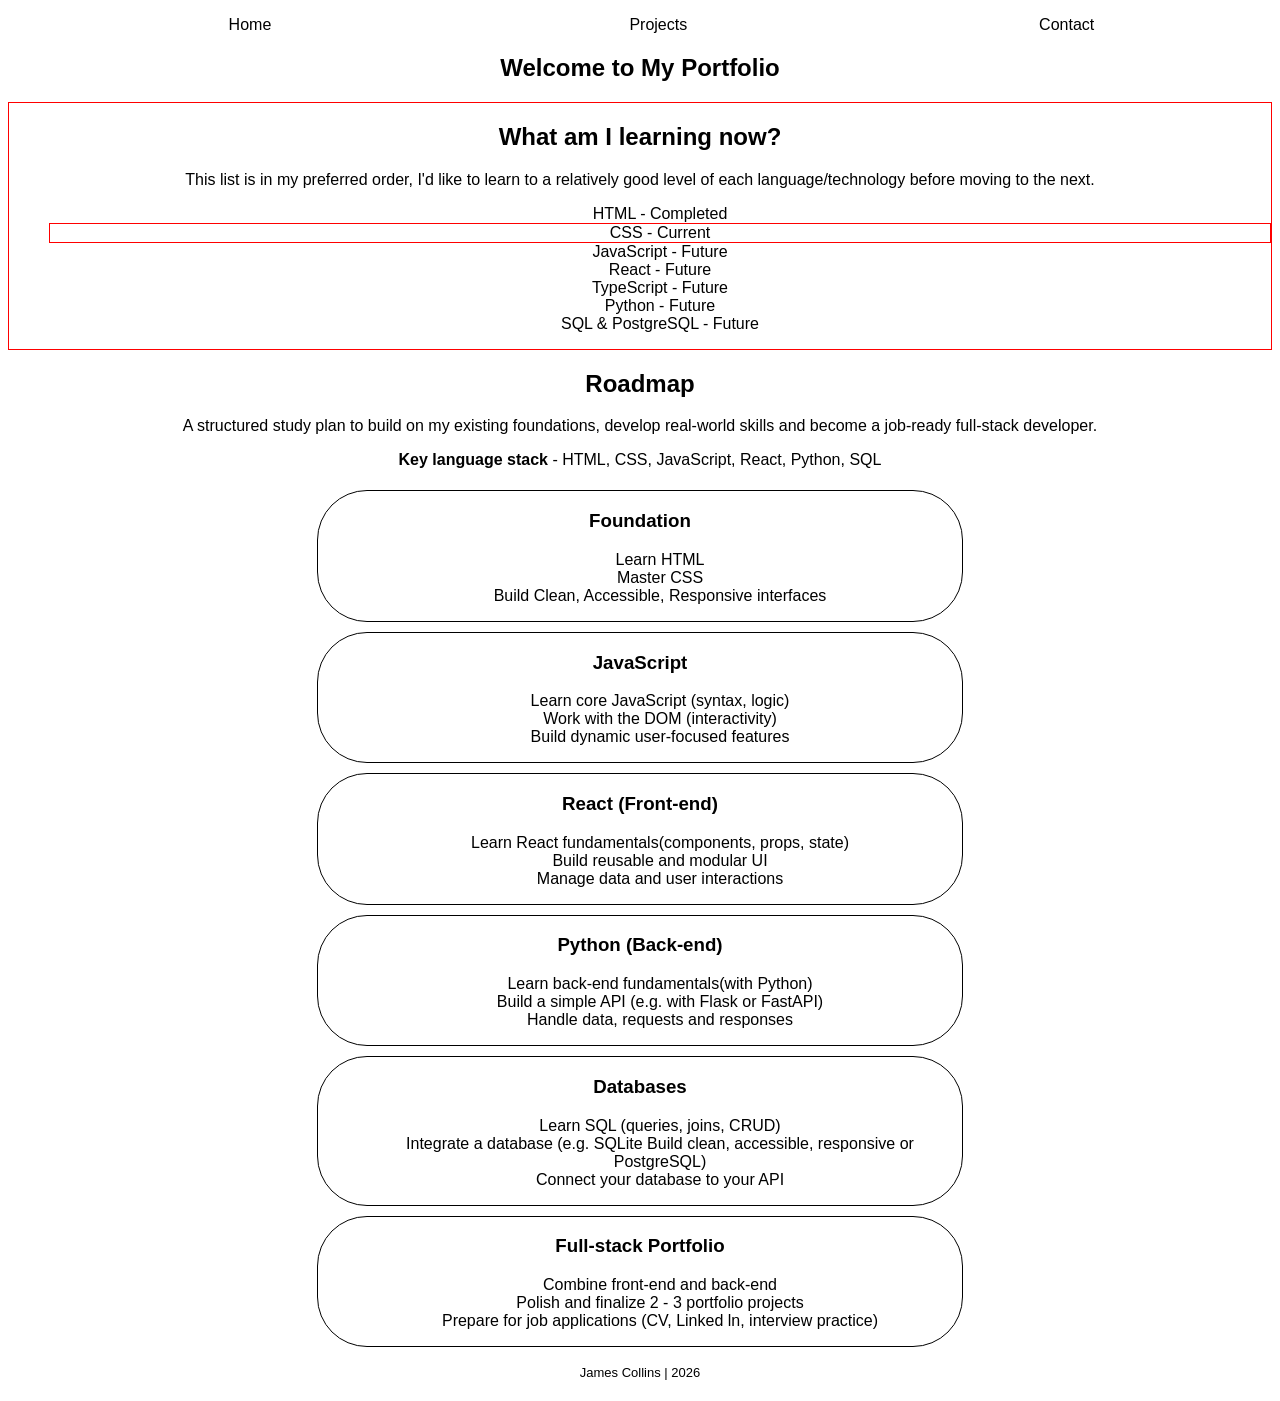
==== index.html @ 1d006318 "Added roadmap CSS, Adjuested indents for some code errors, Added some CSS for the roadmap and univer" ====
<!DOCTYPE html>
<html lang="en">
<head>
    <meta charset="UTF-8">
    <meta name="viewport" content="width=device-width, initial-scale=1.0">
    <title>Home | James Collins</title>
    <link rel="stylesheet" href="/css/styles.css">
    <link rel="shortcut icon" href="favicon.ico" type="image/x-icon">

</head>

<body>
    <header>
        <nav>
            <ul class="main-nav-menu">
                <li class="main-nav-item"><a href="/">Home</a></li>
                <li class="main-nav-item"><a href="/projects/">Projects</a></li>
                <li class="main-nav-item"><a href="/contact/">Contact</a></li>
            </ul>
        </nav>
    </header>
    
    <main class="index-main">
        <section class="intro">
            <h1>Welcome to My Portfolio</h1>
        </section>
        
        <section class="study-plan">
            <h2>What am I learning now?</h2>
            <p>This list is in my preferred order, I'd like to learn to a relatively good level of each language/technology before moving to the next.</p>
            <ul>
                <li id="html-learn">HTML - Completed</li>
                <li id="css-learn">CSS - Current</li>
                <li id="js-learn">JavaScript - Future</li>
                <li id="react-learn">React - Future</li>
                <li id="ts-learn">TypeScript - Future</li>
                <li id="python-learn">Python - Future</li>
                <li id="sql-learn">SQL & PostgreSQL - Future </li>
            </ul>
        </section>

        <section class="roadmap-css-graphic">
            <h2 class="roadmap-title">Roadmap</h2>
            <p class="roadmap-intro">A structured study plan to build on my existing foundations, develop real-world skills and become a job-ready full-stack developer.</p>
            <p class="roadmap-stack"><b>Key language stack</b> - HTML, CSS, JavaScript, React, Python, SQL</p>

            <!-- Could potentially change the ULs and LIs to Ps with As attached and have them link out to projects -->
            <article class="roadmap-stage1">
                <h3>Foundation</h3>
                <ul>
                    <li>Learn HTML</li>
                    <li>Master CSS</li>
                    <li>Build Clean, Accessible, Responsive interfaces</li>
                </ul>
            </article>

            <article class="roadmap-stage2">
                <h3>JavaScript</h3>
                <ul>
                    <li>Learn core JavaScript (syntax, logic)</li>
                    <li>Work with the DOM (interactivity)</li>
                    <li>Build dynamic user-focused features</li>
                </ul>
            </article>
            <article class="roadmap-stage3">
                <h3>React (Front-end)</h3>
                <ul>
                    <li>Learn React fundamentals(components, props, state)</li>
                    <li>Build reusable and modular UI</li>
                    <li>Manage data and user interactions</li>
                </ul>
            </article>
            <article class="roadmap-stage4">
                <h3>Python (Back-end)</h3>
                <ul>
                    <li>Learn back-end fundamentals(with Python)</li>
                    <li>Build a simple API (e.g. with Flask or FastAPI)</li>
                    <li>Handle data, requests and responses</li>
                </ul>
            </article>
            <article class="roadmap-stage5">
                <h3>Databases</h3>
                <ul>
                    <li>Learn SQL (queries, joins, CRUD)</li>
                    <li>Integrate a database (e.g. SQLite Build clean, accessible, responsive or PostgreSQL)</li>
                    <li>Connect your database to your API</li>
                </ul>
            </article>
            <article class="roadmap-stage6">
                <h3>Full-stack Portfolio</h3>
                <ul>
                    <li>Combine front-end and back-end</li>
                    <li>Polish and finalize 2 - 3 portfolio projects</li>
                    <li>Prepare for job applications (CV, Linked ln, interview practice)</li>
                </ul>
            </article>
        </section>
    </main>

    <footer>
        <p>James Collins | 2026</p>
    </footer>
</body>
</html>
---- css/styles.css ----
/* Universal adjustments */
body {
    font-family: 'Segoe UI', Tahoma, Geneva, Verdana, sans-serif;
}
/* Currently only targeting the index.html file, not sure if ill change layout of other pages when I get to it */
.index-main{
    text-align: center;
    height: auto;
}




/* Navigation menu */
.main-nav-item {
    display: inline-block;
    width: 33%;
    text-align: center;
}

nav > ul > li > a {
    color: rgb(0, 0, 0);
    text-decoration: none;
    padding: 5px;
}
/* Navigation hover effects */
.main-nav-menu a:hover {
    color: white;
    background-color: black;
    border-radius: 10px;
    padding: 10px;
}



/* Content section */
/* Study plan section */
.study-plan {
    border: 1px solid red;
}
.study-plan ul li {
    list-style: none;
}

#css-learn {
    border: 1px solid red;
    padding: auto;
}




/* Roadmap section */
.roadmap-css-graphic {
    /* border: 1px solid purple; */
    height: auto;
}

article > ul > li {
    list-style: none;
}

/* Roadmap squares */
.roadmap-stage1, .roadmap-stage2, .roadmap-stage3, .roadmap-stage4, .roadmap-stage5, .roadmap-stage6 {
    border: 1px solid black;
    display: inline-block;
    width: 51%;
    margin: 5px;
    border-radius: 50px;
}
/* Roadmap square hover effects */
.roadmap-stage1:hover, .roadmap-stage2:hover, .roadmap-stage3:hover, .roadmap-stage4:hover, .roadmap-stage5:hover, .roadmap-stage6:hover {
    color: white;
    background-color: black;
    transform: scale(1.1);
}






/* FOOTER */
footer {
    display: inline-block;
    width: 100%;
    text-align: center;
}

footer p {
    font-size: small;
}
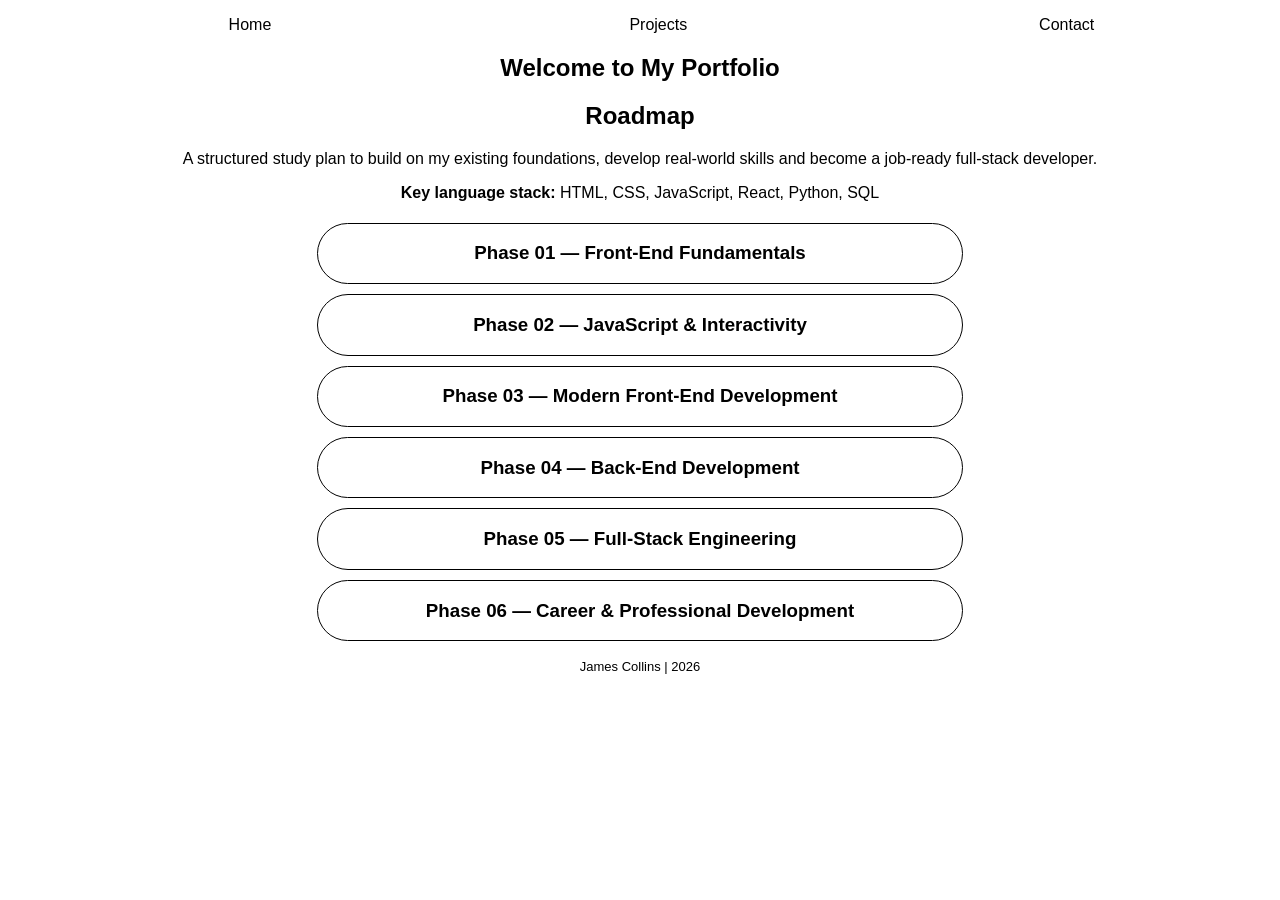
==== commit d66a0500: "Updated roadmap Changed the layout of the roadmap section and adjusted some extra lines of code that" ====
--- a/index.html
+++ b/index.html
@@ -24,75 +24,30 @@
         <section class="intro">
             <h1>Welcome to My Portfolio</h1>
         </section>
-        
-        <section class="study-plan">
-            <h2>What am I learning now?</h2>
-            <p>This list is in my preferred order, I'd like to learn to a relatively good level of each language/technology before moving to the next.</p>
-            <ul>
-                <li id="html-learn">HTML - Completed</li>
-                <li id="css-learn">CSS - Current</li>
-                <li id="js-learn">JavaScript - Future</li>
-                <li id="react-learn">React - Future</li>
-                <li id="ts-learn">TypeScript - Future</li>
-                <li id="python-learn">Python - Future</li>
-                <li id="sql-learn">SQL & PostgreSQL - Future </li>
-            </ul>
-        </section>
 
         <section class="roadmap-css-graphic">
             <h2 class="roadmap-title">Roadmap</h2>
             <p class="roadmap-intro">A structured study plan to build on my existing foundations, develop real-world skills and become a job-ready full-stack developer.</p>
-            <p class="roadmap-stack"><b>Key language stack</b> - HTML, CSS, JavaScript, React, Python, SQL</p>
+            <p class="roadmap-stack"><b>Key language stack:</b> HTML, CSS, JavaScript, React, Python, SQL</p>
 
-            <!-- Could potentially change the ULs and LIs to Ps with As attached and have them link out to projects -->
-            <article class="roadmap-stage1">
-                <h3>Foundation</h3>
-                <ul>
-                    <li>Learn HTML</li>
-                    <li>Master CSS</li>
-                    <li>Build Clean, Accessible, Responsive interfaces</li>
-                </ul>
+            <!-- Simplified roadmap layout for now -->
+            <article class="roadmap-card">
+                <h3>Phase 01 — Front-End Fundamentals</h3>
             </article>
-
-            <article class="roadmap-stage2">
-                <h3>JavaScript</h3>
-                <ul>
-                    <li>Learn core JavaScript (syntax, logic)</li>
-                    <li>Work with the DOM (interactivity)</li>
-                    <li>Build dynamic user-focused features</li>
-                </ul>
+            <article class="roadmap-card">
+                <h3>Phase 02 — JavaScript & Interactivity</h3>
             </article>
-            <article class="roadmap-stage3">
-                <h3>React (Front-end)</h3>
-                <ul>
-                    <li>Learn React fundamentals(components, props, state)</li>
-                    <li>Build reusable and modular UI</li>
-                    <li>Manage data and user interactions</li>
-                </ul>
+            <article class="roadmap-card">
+                <h3>Phase 03 — Modern Front-End Development</h3>
             </article>
-            <article class="roadmap-stage4">
-                <h3>Python (Back-end)</h3>
-                <ul>
-                    <li>Learn back-end fundamentals(with Python)</li>
-                    <li>Build a simple API (e.g. with Flask or FastAPI)</li>
-                    <li>Handle data, requests and responses</li>
-                </ul>
+            <article class="roadmap-card">
+                <h3>Phase 04 — Back-End Development</h3>
             </article>
-            <article class="roadmap-stage5">
-                <h3>Databases</h3>
-                <ul>
-                    <li>Learn SQL (queries, joins, CRUD)</li>
-                    <li>Integrate a database (e.g. SQLite Build clean, accessible, responsive or PostgreSQL)</li>
-                    <li>Connect your database to your API</li>
-                </ul>
+            <article class="roadmap-card">
+                <h3>Phase 05 — Full-Stack Engineering</h3>
             </article>
-            <article class="roadmap-stage6">
-                <h3>Full-stack Portfolio</h3>
-                <ul>
-                    <li>Combine front-end and back-end</li>
-                    <li>Polish and finalize 2 - 3 portfolio projects</li>
-                    <li>Prepare for job applications (CV, Linked ln, interview practice)</li>
-                </ul>
+            <article class="roadmap-card">
+                <h3>Phase 06 — Career & Professional Development</h3>
             </article>
         </section>
     </main>
--- a/css/styles.css
+++ b/css/styles.css
@@ -2,7 +2,8 @@
 body {
     font-family: 'Segoe UI', Tahoma, Geneva, Verdana, sans-serif;
 }
-/* Currently only targeting the index.html file, not sure if ill change layout of other pages when I get to it */
+
+/* Targeting homepage only */
 .index-main{
     text-align: center;
     height: auto;
@@ -34,34 +35,8 @@
 
 
 /* Content section */
-/* Study plan section */
-.study-plan {
-    border: 1px solid red;
-}
-.study-plan ul li {
-    list-style: none;
-}
-
-#css-learn {
-    border: 1px solid red;
-    padding: auto;
-}
-
-
-
-
-/* Roadmap section */
-.roadmap-css-graphic {
-    /* border: 1px solid purple; */
-    height: auto;
-}
-
-article > ul > li {
-    list-style: none;
-}
-
 /* Roadmap squares */
-.roadmap-stage1, .roadmap-stage2, .roadmap-stage3, .roadmap-stage4, .roadmap-stage5, .roadmap-stage6 {
+.roadmap-card {
     border: 1px solid black;
     display: inline-block;
     width: 51%;
@@ -69,10 +44,9 @@
     border-radius: 50px;
 }
 /* Roadmap square hover effects */
-.roadmap-stage1:hover, .roadmap-stage2:hover, .roadmap-stage3:hover, .roadmap-stage4:hover, .roadmap-stage5:hover, .roadmap-stage6:hover {
+.roadmap-card:hover {
     color: white;
     background-color: black;
-    transform: scale(1.1);
 }
 
 
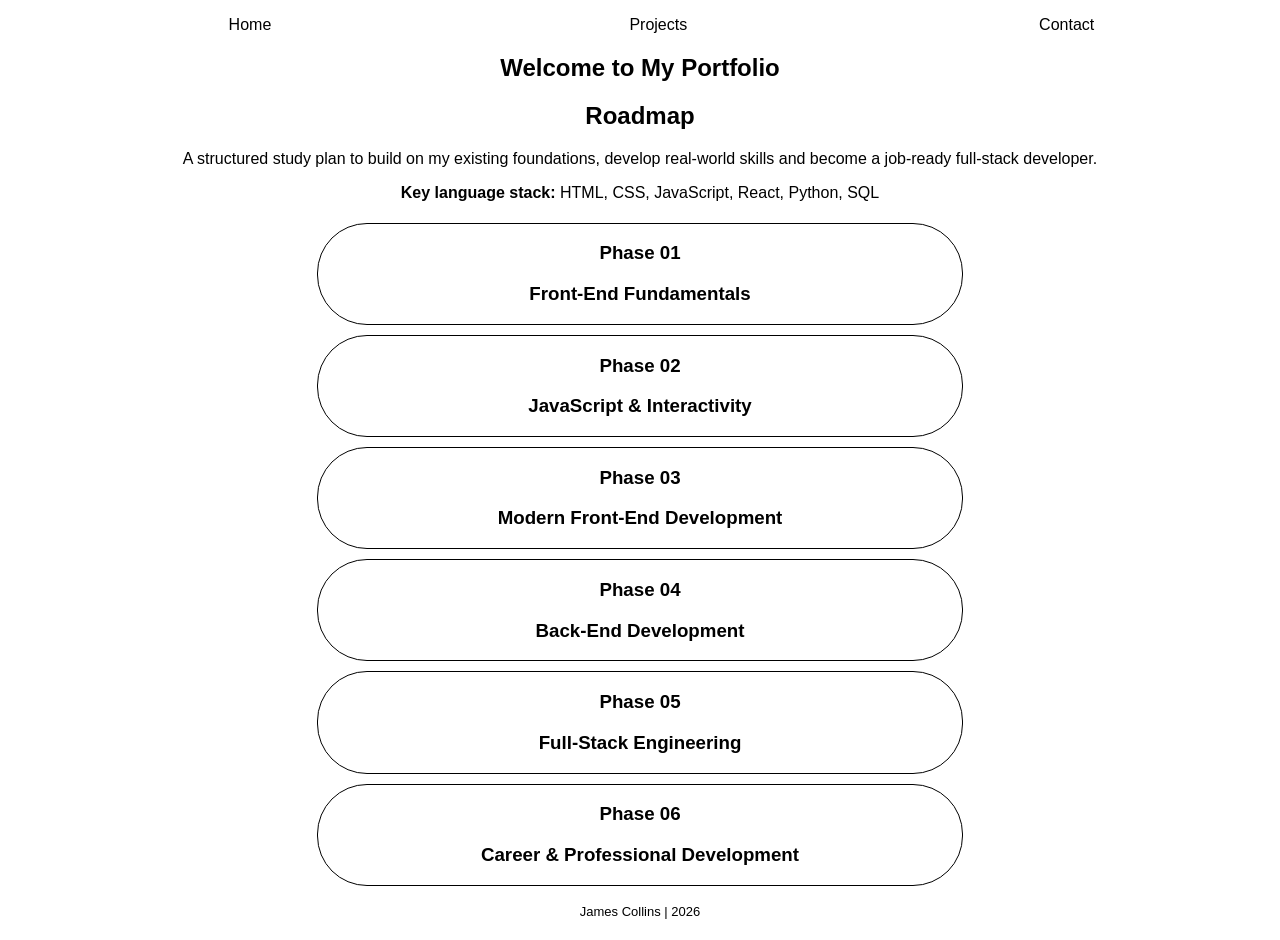
==== commit 0ddee601: "Updated classes for the roadmap Added classes which will later be used to have a hover effect to sho" ====
--- a/index.html
+++ b/index.html
@@ -32,22 +32,32 @@
 
             <!-- Simplified roadmap layout for now -->
             <article class="roadmap-card">
-                <h3>Phase 01 — Front-End Fundamentals</h3>
+                <h3 class="card-front">Phase 01</h3>
+                <h3 class="card-back">Front-End Fundamentals</h3>
+            </article>
+
+            <article class="roadmap-card">
+                <h3 class="card-front">Phase 02</h3>
+                <h3 class="card-back">JavaScript & Interactivity</h3>
+            </article>
+
+            <article class="roadmap-card">
+                <h3 class="card-front">Phase 03</h3>
+                <h3 class="card-back">Modern Front-End Development</h3>
+            </article>
+
+            <article class="roadmap-card">
+                <h3 class="card-front">Phase 04</h3>
+                <h3 class="card-back">Back-End Development</h3>
+            </article>
+
+            <article class="roadmap-card">
+                <h3 class="card-front">Phase 05</h3>
+                <h3 class="card-back">Full-Stack Engineering</h3>
             </article>
             <article class="roadmap-card">
-                <h3>Phase 02 — JavaScript & Interactivity</h3>
-            </article>
-            <article class="roadmap-card">
-                <h3>Phase 03 — Modern Front-End Development</h3>
-            </article>
-            <article class="roadmap-card">
-                <h3>Phase 04 — Back-End Development</h3>
-            </article>
-            <article class="roadmap-card">
-                <h3>Phase 05 — Full-Stack Engineering</h3>
-            </article>
-            <article class="roadmap-card">
-                <h3>Phase 06 — Career & Professional Development</h3>
+                <h3 class="card-front">Phase 06</h3>
+                <h3 class="card-back">Career & Professional Development</h3>
             </article>
         </section>
     </main>
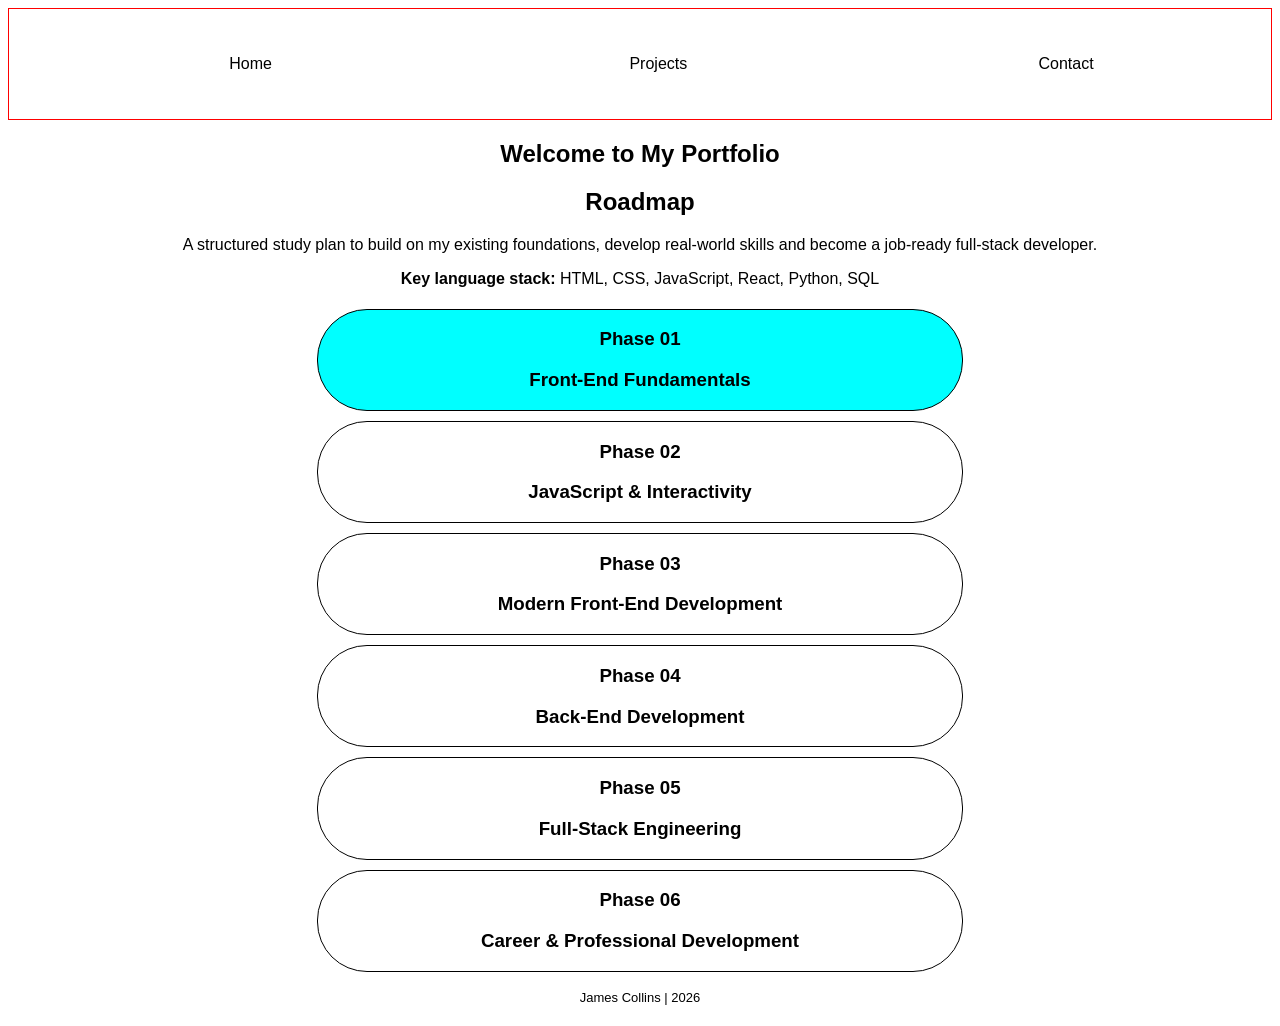
==== commit aa358d92: "Updated roadmap section Added info for each phase, experimenting with the blue box on my phase 1 par" ====
--- a/index.html
+++ b/index.html
@@ -31,33 +31,75 @@
             <p class="roadmap-stack"><b>Key language stack:</b> HTML, CSS, JavaScript, React, Python, SQL</p>
 
             <!-- Simplified roadmap layout for now -->
-            <article class="roadmap-card">
+            <article class="roadmap-card current-phase">
                 <h3 class="card-front">Phase 01</h3>
-                <h3 class="card-back">Front-End Fundamentals</h3>
+                <h3 class="card-front">Front-End Fundamentals</h3>
+
+                <ul class="card-back">
+                    <li>Master semantic HTML5 and accessible web structures.</li>
+                    <li>Build responsive layouts using CSS, Flexbox and Grid.</li>
+                    <li>Learn Git, GitHub and version control fundamentals.</li>
+                    <li>Develop and deploy professional, multi-page websites.</li>
+                <ul>
             </article>
 
             <article class="roadmap-card">
                 <h3 class="card-front">Phase 02</h3>
-                <h3 class="card-back">JavaScript & Interactivity</h3>
+                <h3 class="card-front">JavaScript & Interactivity</h3>
+
+                <ul class="card-back">
+                    <li>Master JavaScript fundamentals and programming logic.</li>
+                    <li>Create interactive interfaces using DOM manipulation.</li>
+                    <li>Work with APIs, asynchronous programming and JSON.</li>
+                    <li>Build dynamic applications with real-world functionality.</li>
+                </ul>
             </article>
 
             <article class="roadmap-card">
                 <h3 class="card-front">Phase 03</h3>
-                <h3 class="card-back">Modern Front-End Development</h3>
+                <h3 class="card-front">Modern Front-End Development</h3>
+
+                <ul class="card-back">
+                    <li>Build component-based applications using React.</li>
+                    <li>Learn TypeScript for safer, maintainable code.</li>
+                    <li>Manage application state, routing and user interactions.</li>
+                    <li>Develop reusable, scalable front-end architectures.</li>
+                </ul>
             </article>
 
             <article class="roadmap-card">
                 <h3 class="card-front">Phase 04</h3>
-                <h3 class="card-back">Back-End Development</h3>
+                <h3 class="card-front">Back-End Development</h3>
+
+                <ul class="card-back">
+                    <li>Build servers and REST APIs using Node.js and Express.</li>
+                    <li>Design and manage relational databases using PostgreSQL.</li>
+                    <li>Implement authentication, authorization and CRUD operations.</li>
+                    <li>Understand server-side security and data management.</li>
+                </ul>
             </article>
 
             <article class="roadmap-card">
                 <h3 class="card-front">Phase 05</h3>
-                <h3 class="card-back">Full-Stack Engineering</h3>
+                <h3 class="card-front">Full-Stack Engineering</h3>
+
+                <ul class="card-back">
+                    <li>Integrate front-end interfaces with back-end services.</li>
+                    <li>Implement automated testing and debugging workflows.</li>
+                    <li>Deploy applications using hosting platforms and CI/CD.</li>
+                    <li>Build a production-ready flagship full-stack application.</li>
+                </ul>
             </article>
             <article class="roadmap-card">
                 <h3 class="card-front">Phase 06</h3>
-                <h3 class="card-back">Career & Professional Development</h3>
+                <h3 class="card-front">Career & Professional Development</h3>
+
+                <ul class="card-back">
+                    <li>Refine a professional portfolio and GitHub repositories.</li>
+                    <li>Demonstrate technical skills through documented projects.</li>
+                    <li>Practice coding interviews and collaborative workflows.</li>
+                    <li>Prepare applications and pursue junior developer roles.</li>
+                </ul>
             </article>
         </section>
     </main>
--- a/css/styles.css
+++ b/css/styles.css
@@ -33,6 +33,13 @@
 }
 
 
+header {
+    padding-bottom: 30px;
+    padding-top: 30px;
+    /* Added border for on screen visual, delete when happy with NAV */
+    border: 1px solid red;
+}
+
 
 /* Content section */
 /* Roadmap squares */
@@ -49,11 +56,27 @@
     background-color: black;
 }
 
+.card-back {
+    display: none;    
+}
 
+.card-back > li {
+    list-style: none;
+    font-family: Arial, Helvetica, sans-serif;
+}
 
+.roadmap-card:hover .card-front{
+    display: none;
+}
 
+.roadmap-card:hover .card-back {
+    display: inline-block;
+}
 
-
+.current-phase {
+    background-color: aqua;
+    
+}
 /* FOOTER */
 footer {
     display: inline-block;
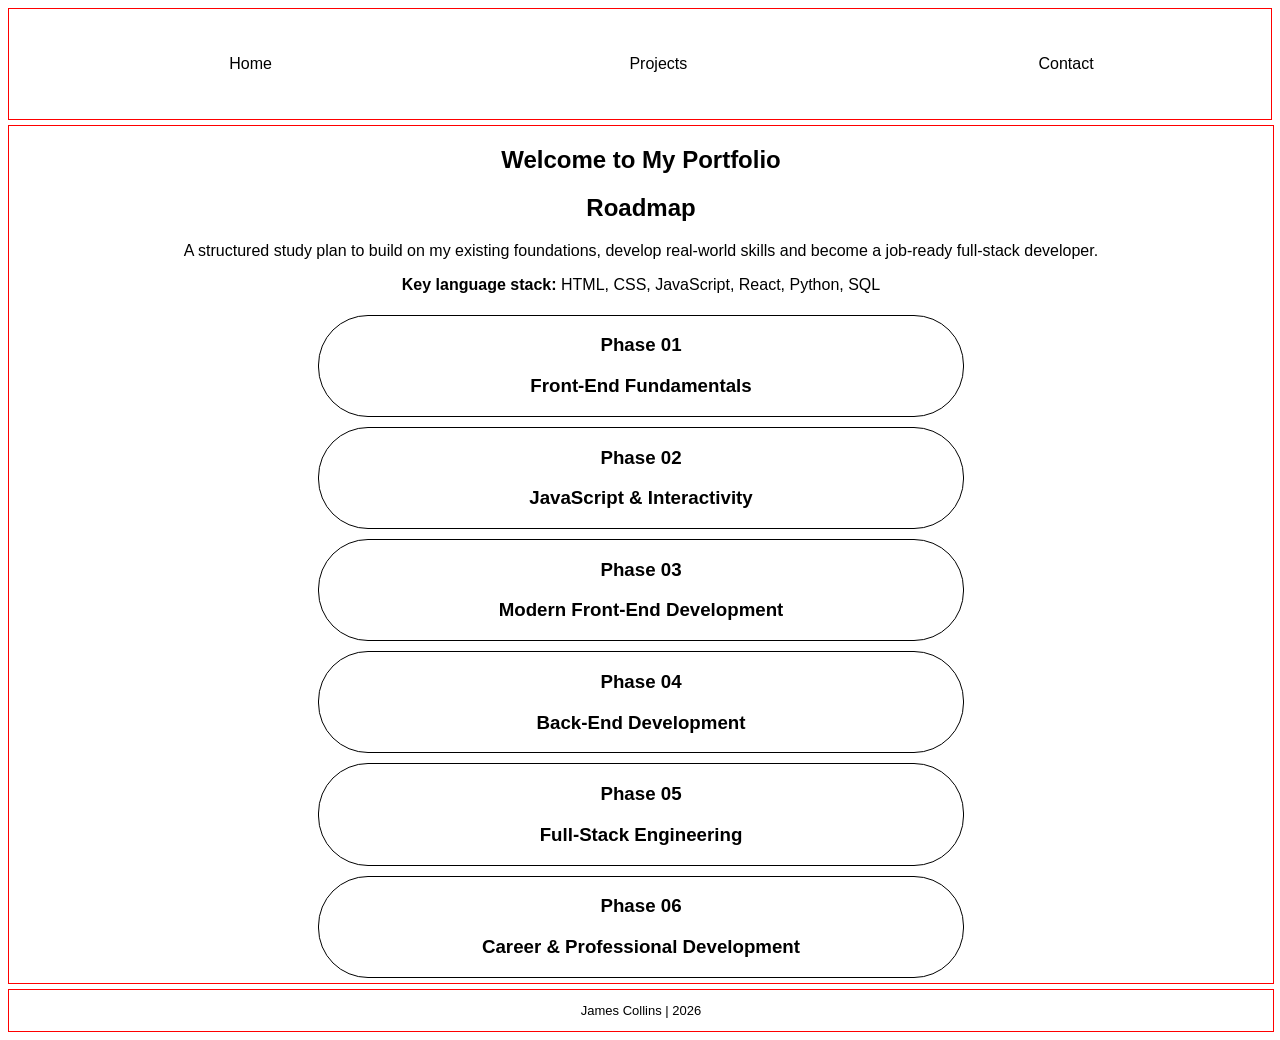
==== commit e2d5c2af: "Moved CSS around to make more sense to me and my future self I've moved the header, footer, body etc" ====
--- a/index.html
+++ b/index.html
@@ -6,7 +6,6 @@
     <title>Home | James Collins</title>
     <link rel="stylesheet" href="/css/styles.css">
     <link rel="shortcut icon" href="favicon.ico" type="image/x-icon">
-
 </head>
 
 <body>
@@ -30,8 +29,7 @@
             <p class="roadmap-intro">A structured study plan to build on my existing foundations, develop real-world skills and become a job-ready full-stack developer.</p>
             <p class="roadmap-stack"><b>Key language stack:</b> HTML, CSS, JavaScript, React, Python, SQL</p>
 
-            <!-- Simplified roadmap layout for now -->
-            <article class="roadmap-card current-phase">
+            <article class="roadmap-card">
                 <h3 class="card-front">Phase 01</h3>
                 <h3 class="card-front">Front-End Fundamentals</h3>
 
--- a/css/styles.css
+++ b/css/styles.css
@@ -1,12 +1,33 @@
 /* Universal adjustments */
 body {
     font-family: 'Segoe UI', Tahoma, Geneva, Verdana, sans-serif;
+}
+
+header {
+    padding-bottom: 30px;
+    padding-top: 30px;
+    /* Added border for on screen visual, delete when happy with NAV */
+    border: 1px solid red;
+}
+
+footer {
+    display: inline-block;
+    width: 100%;
+    text-align: center;
+    border: 1px solid red;
+}
+
+footer p {
+    font-size: small;
 }
 
 /* Targeting homepage only */
 .index-main{
     text-align: center;
     height: auto;
+    border: 1px solid red;
+    width: 100%;
+    margin: 5px 0px;
 }
 
 
@@ -30,14 +51,6 @@
     background-color: black;
     border-radius: 10px;
     padding: 10px;
-}
-
-
-header {
-    padding-bottom: 30px;
-    padding-top: 30px;
-    /* Added border for on screen visual, delete when happy with NAV */
-    border: 1px solid red;
 }
 
 
@@ -71,19 +84,4 @@
 
 .roadmap-card:hover .card-back {
     display: inline-block;
-}
-
-.current-phase {
-    background-color: aqua;
-    
-}
-/* FOOTER */
-footer {
-    display: inline-block;
-    width: 100%;
-    text-align: center;
-}
-
-footer p {
-    font-size: small;
 }
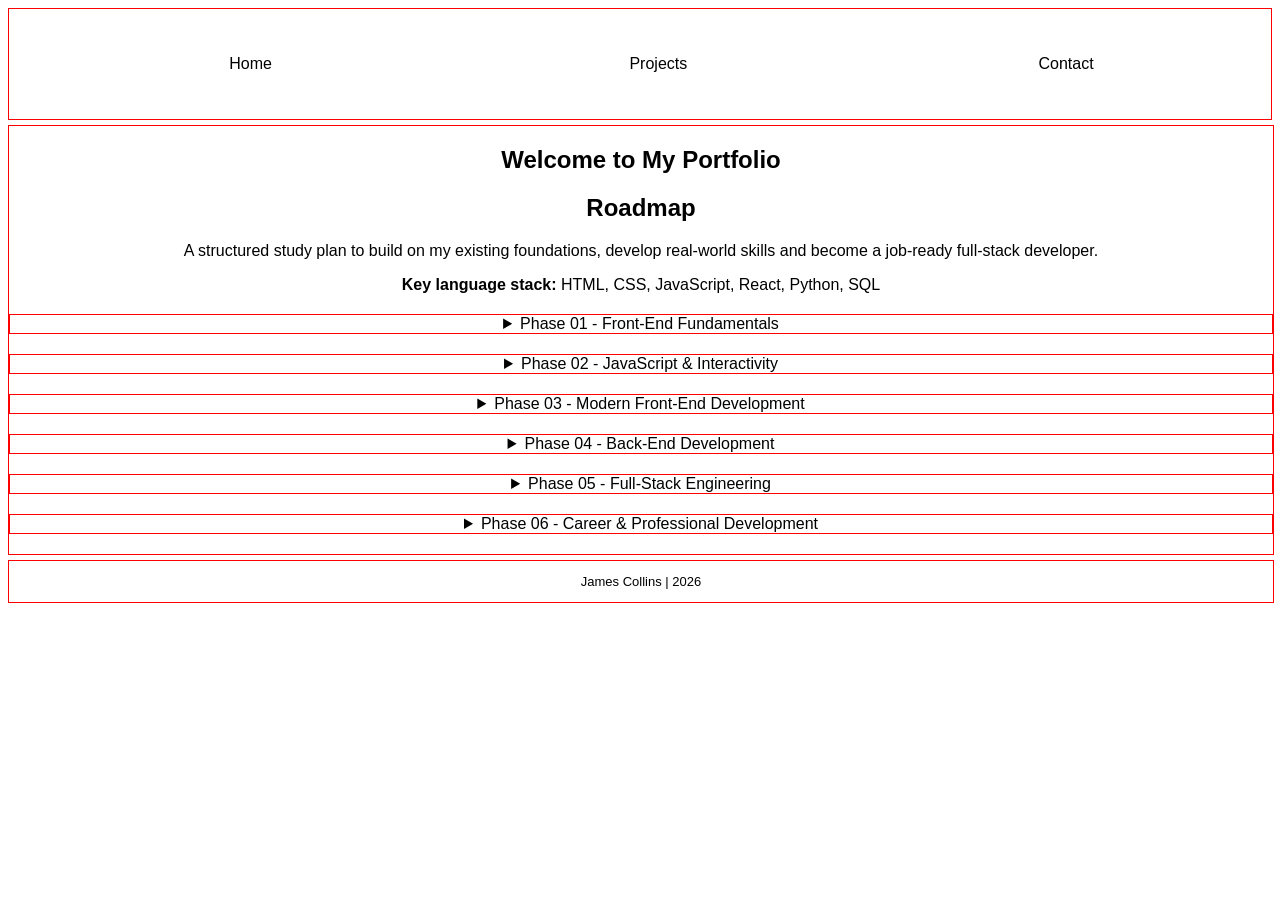
==== commit 8afc19b1: "Changed HTML for roadmap to allow for better accissibility Need to update CSS to get desired visual " ====
--- a/index.html
+++ b/index.html
@@ -29,31 +29,45 @@
             <p class="roadmap-intro">A structured study plan to build on my existing foundations, develop real-world skills and become a job-ready full-stack developer.</p>
             <p class="roadmap-stack"><b>Key language stack:</b> HTML, CSS, JavaScript, React, Python, SQL</p>
 
-            <article class="roadmap-card">
+            <!-- <article class="roadmap-card">
                 <h3 class="card-front">Phase 01</h3>
                 <h3 class="card-front">Front-End Fundamentals</h3>
-
                 <ul class="card-back">
                     <li>Master semantic HTML5 and accessible web structures.</li>
                     <li>Build responsive layouts using CSS, Flexbox and Grid.</li>
                     <li>Learn Git, GitHub and version control fundamentals.</li>
                     <li>Develop and deploy professional, multi-page websites.</li>
                 <ul>
-            </article>
+            </article> -->
+            <details>
+                <summary>Phase 01 - Front-End Fundamentals</summary>
+                <p>Master semantic HTML5 and accessible web structures.</p>
+                <p>Build responsive layouts using CSS, Flexbox and Grid.</p>
+                <p>Learn Git, GitHub and version control fundamentals.</p>
+                <p>Develop and deploy professional, multi-page websites.</p>
+            </details>
 
-            <article class="roadmap-card">
+
+            <!-- <article class="roadmap-card">
                 <h3 class="card-front">Phase 02</h3>
                 <h3 class="card-front">JavaScript & Interactivity</h3>
-
                 <ul class="card-back">
                     <li>Master JavaScript fundamentals and programming logic.</li>
                     <li>Create interactive interfaces using DOM manipulation.</li>
                     <li>Work with APIs, asynchronous programming and JSON.</li>
                     <li>Build dynamic applications with real-world functionality.</li>
                 </ul>
-            </article>
+            </article> -->
+            <details>
+                <summary>Phase 02 - JavaScript & Interactivity</summary>
+                <p>Master JavaScript fundamentals and programming logic.</p>
+                <p>Create interactive interfaces using DOM manipulation.</p>
+                <p>Work with APIs, asynchronous programming and JSON.</p>
+                <p>Build dynamic applications with real-world functionality.</p>
+            </details>
 
-            <article class="roadmap-card">
+
+            <!-- <article class="roadmap-card">
                 <h3 class="card-front">Phase 03</h3>
                 <h3 class="card-front">Modern Front-End Development</h3>
 
@@ -63,9 +77,17 @@
                     <li>Manage application state, routing and user interactions.</li>
                     <li>Develop reusable, scalable front-end architectures.</li>
                 </ul>
-            </article>
+            </article> -->
+            <details>
+                <summary>Phase 03 - Modern Front-End Development</summary>
+                <p>Build component-based applications using React.</p>
+                <p>Learn TypeScript for safer, maintainable code.</p>
+                <p>Manage application state, routing and user interactions.</p>
+                <p>Develop reusable, scalable front-end architectures.</p>
+            </details>
 
-            <article class="roadmap-card">
+
+            <!-- <article class="roadmap-card">
                 <h3 class="card-front">Phase 04</h3>
                 <h3 class="card-front">Back-End Development</h3>
 
@@ -75,9 +97,18 @@
                     <li>Implement authentication, authorization and CRUD operations.</li>
                     <li>Understand server-side security and data management.</li>
                 </ul>
-            </article>
+            </article> -->
+            <details>
+                <summary>Phase 04 - Back-End Development</summary>
+                <p>Build servers and REST APIs using Node.js and Express.</p>
+                <p>Design and manage relational databases using PostgreSQL.</p>
+                <p>Implement authentication, authorization and CRUD operations.</p>
+                <p>Understand server-side security and data management.</p>
+            </details>
 
-            <article class="roadmap-card">
+
+
+            <!-- <article class="roadmap-card">
                 <h3 class="card-front">Phase 05</h3>
                 <h3 class="card-front">Full-Stack Engineering</h3>
 
@@ -87,8 +118,17 @@
                     <li>Deploy applications using hosting platforms and CI/CD.</li>
                     <li>Build a production-ready flagship full-stack application.</li>
                 </ul>
-            </article>
-            <article class="roadmap-card">
+            </article> -->
+            <details>
+                <summary>Phase 05 - Full-Stack Engineering</summary>
+                <p>Integrate front-end interfaces with back-end services.</p>
+                <p>Implement automated testing and debugging workflows.</p>
+                <p>Deploy applications using hosting platforms and CI/CD.</p>
+                <p>Build a production-ready flagship full-stack application.</p>
+            </details>
+
+
+            <!-- <article class="roadmap-card">
                 <h3 class="card-front">Phase 06</h3>
                 <h3 class="card-front">Career & Professional Development</h3>
 
@@ -98,7 +138,14 @@
                     <li>Practice coding interviews and collaborative workflows.</li>
                     <li>Prepare applications and pursue junior developer roles.</li>
                 </ul>
-            </article>
+            </article> -->
+            <details>
+                <summary>Phase 06 - Career & Professional Development</summary>
+                <p>Refine a professional portfolio and GitHub repositories.</p>
+                <p>Demonstrate technical skills through documented projects.</p>
+                <p>Practice coding interviews and collaborative workflows.</p>
+                <p>Prepare applications and pursue junior developer roles.</p>
+            </details>
         </section>
     </main>
 
--- a/css/styles.css
+++ b/css/styles.css
@@ -30,22 +30,17 @@
     margin: 5px 0px;
 }
 
-
-
-
 /* Navigation menu */
 .main-nav-item {
     display: inline-block;
     width: 33%;
     text-align: center;
 }
-
 nav > ul > li > a {
     color: rgb(0, 0, 0);
     text-decoration: none;
     padding: 5px;
 }
-/* Navigation hover effects */
 .main-nav-menu a:hover {
     color: white;
     background-color: black;
@@ -54,6 +49,12 @@
 }
 
 
+details {
+    border: 1px solid red;
+    margin: 20px 0;
+}
+
+/* BELOW HERE IS WORK IN PROGRESS CSS */
 /* Content section */
 /* Roadmap squares */
 .roadmap-card {
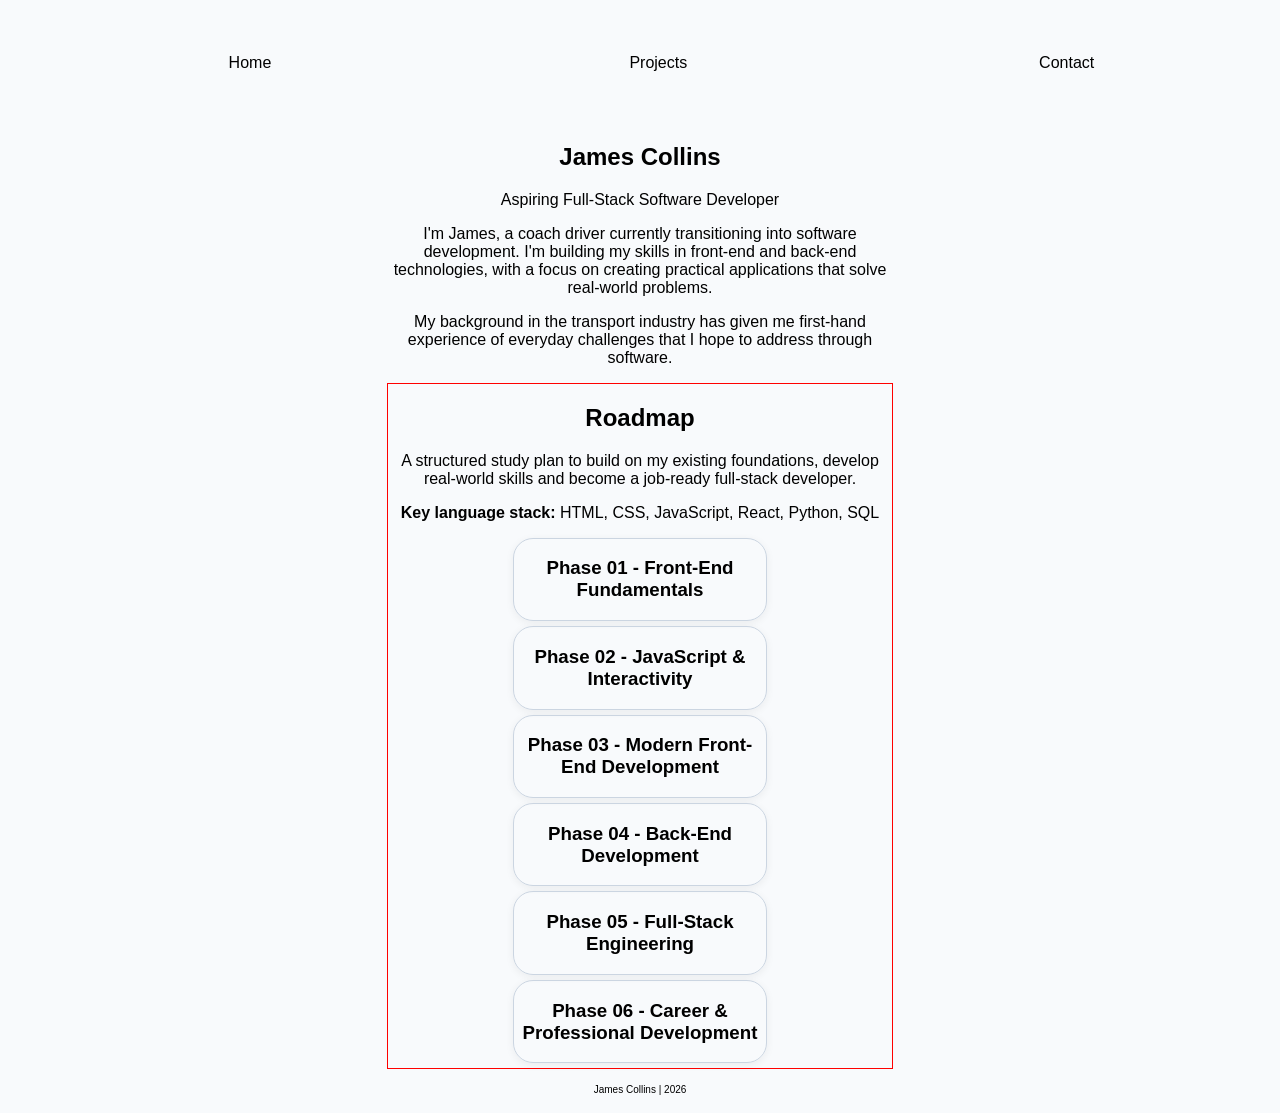
==== commit 6db71e8a: "Update to roadmap Accessibility overhaul, design changes, some bits I will need to adjust when I lea" ====
--- a/index.html
+++ b/index.html
@@ -21,65 +21,35 @@
     
     <main class="index-main">
         <section class="intro">
-            <h1>Welcome to My Portfolio</h1>
+            <h1>James Collins</h1>
+            <p class="intro-subtitle">Aspiring Full-Stack Software Developer</p>
+            <p>I'm James, a coach driver currently transitioning into software development. I'm building my skills in front-end and back-end technologies, with a focus on creating practical applications that solve real-world problems.</p>
+            <p>My background in the transport industry has given me first-hand experience of everyday challenges that I hope to address through software.</p>
         </section>
 
-        <section class="roadmap-css-graphic">
-            <h2 class="roadmap-title">Roadmap</h2>
-            <p class="roadmap-intro">A structured study plan to build on my existing foundations, develop real-world skills and become a job-ready full-stack developer.</p>
-            <p class="roadmap-stack"><b>Key language stack:</b> HTML, CSS, JavaScript, React, Python, SQL</p>
+        <section class="roadmap">
+            <h2>Roadmap</h2>
+            <p>A structured study plan to build on my existing foundations, develop real-world skills and become a job-ready full-stack developer.</p>
+            <p><b>Key language stack:</b> HTML, CSS, JavaScript, React, Python, SQL</p>
 
-            <!-- <article class="roadmap-card">
-                <h3 class="card-front">Phase 01</h3>
-                <h3 class="card-front">Front-End Fundamentals</h3>
-                <ul class="card-back">
-                    <li>Master semantic HTML5 and accessible web structures.</li>
-                    <li>Build responsive layouts using CSS, Flexbox and Grid.</li>
-                    <li>Learn Git, GitHub and version control fundamentals.</li>
-                    <li>Develop and deploy professional, multi-page websites.</li>
-                <ul>
-            </article> -->
-            <details>
-                <summary>Phase 01 - Front-End Fundamentals</summary>
+            <details class="roadmap-card">
+                <summary><h3>Phase 01 - Front-End Fundamentals</h3></summary>
                 <p>Master semantic HTML5 and accessible web structures.</p>
                 <p>Build responsive layouts using CSS, Flexbox and Grid.</p>
                 <p>Learn Git, GitHub and version control fundamentals.</p>
                 <p>Develop and deploy professional, multi-page websites.</p>
             </details>
 
-
-            <!-- <article class="roadmap-card">
-                <h3 class="card-front">Phase 02</h3>
-                <h3 class="card-front">JavaScript & Interactivity</h3>
-                <ul class="card-back">
-                    <li>Master JavaScript fundamentals and programming logic.</li>
-                    <li>Create interactive interfaces using DOM manipulation.</li>
-                    <li>Work with APIs, asynchronous programming and JSON.</li>
-                    <li>Build dynamic applications with real-world functionality.</li>
-                </ul>
-            </article> -->
-            <details>
-                <summary>Phase 02 - JavaScript & Interactivity</summary>
+            <details class="roadmap-card">
+                <summary><h3>Phase 02 - JavaScript & Interactivity</h3></summary>
                 <p>Master JavaScript fundamentals and programming logic.</p>
                 <p>Create interactive interfaces using DOM manipulation.</p>
                 <p>Work with APIs, asynchronous programming and JSON.</p>
                 <p>Build dynamic applications with real-world functionality.</p>
             </details>
 
-
-            <!-- <article class="roadmap-card">
-                <h3 class="card-front">Phase 03</h3>
-                <h3 class="card-front">Modern Front-End Development</h3>
-
-                <ul class="card-back">
-                    <li>Build component-based applications using React.</li>
-                    <li>Learn TypeScript for safer, maintainable code.</li>
-                    <li>Manage application state, routing and user interactions.</li>
-                    <li>Develop reusable, scalable front-end architectures.</li>
-                </ul>
-            </article> -->
-            <details>
-                <summary>Phase 03 - Modern Front-End Development</summary>
+            <details class="roadmap-card">
+                <summary><h3>Phase 03 - Modern Front-End Development</h3></summary>
                 <p>Build component-based applications using React.</p>
                 <p>Learn TypeScript for safer, maintainable code.</p>
                 <p>Manage application state, routing and user interactions.</p>
@@ -87,60 +57,24 @@
             </details>
 
 
-            <!-- <article class="roadmap-card">
-                <h3 class="card-front">Phase 04</h3>
-                <h3 class="card-front">Back-End Development</h3>
-
-                <ul class="card-back">
-                    <li>Build servers and REST APIs using Node.js and Express.</li>
-                    <li>Design and manage relational databases using PostgreSQL.</li>
-                    <li>Implement authentication, authorization and CRUD operations.</li>
-                    <li>Understand server-side security and data management.</li>
-                </ul>
-            </article> -->
-            <details>
-                <summary>Phase 04 - Back-End Development</summary>
+            <details class="roadmap-card">
+                <summary><h3>Phase 04 - Back-End Development</h3></summary>
                 <p>Build servers and REST APIs using Node.js and Express.</p>
                 <p>Design and manage relational databases using PostgreSQL.</p>
                 <p>Implement authentication, authorization and CRUD operations.</p>
                 <p>Understand server-side security and data management.</p>
             </details>
 
-
-
-            <!-- <article class="roadmap-card">
-                <h3 class="card-front">Phase 05</h3>
-                <h3 class="card-front">Full-Stack Engineering</h3>
-
-                <ul class="card-back">
-                    <li>Integrate front-end interfaces with back-end services.</li>
-                    <li>Implement automated testing and debugging workflows.</li>
-                    <li>Deploy applications using hosting platforms and CI/CD.</li>
-                    <li>Build a production-ready flagship full-stack application.</li>
-                </ul>
-            </article> -->
-            <details>
-                <summary>Phase 05 - Full-Stack Engineering</summary>
+            <details class="roadmap-card">
+                <summary><h3>Phase 05 - Full-Stack Engineering</h3></summary>
                 <p>Integrate front-end interfaces with back-end services.</p>
                 <p>Implement automated testing and debugging workflows.</p>
                 <p>Deploy applications using hosting platforms and CI/CD.</p>
                 <p>Build a production-ready flagship full-stack application.</p>
             </details>
 
-
-            <!-- <article class="roadmap-card">
-                <h3 class="card-front">Phase 06</h3>
-                <h3 class="card-front">Career & Professional Development</h3>
-
-                <ul class="card-back">
-                    <li>Refine a professional portfolio and GitHub repositories.</li>
-                    <li>Demonstrate technical skills through documented projects.</li>
-                    <li>Practice coding interviews and collaborative workflows.</li>
-                    <li>Prepare applications and pursue junior developer roles.</li>
-                </ul>
-            </article> -->
-            <details>
-                <summary>Phase 06 - Career & Professional Development</summary>
+            <details class="roadmap-card last-card">
+                <summary><h3>Phase 06 - Career & Professional Development</h3></summary>
                 <p>Refine a professional portfolio and GitHub repositories.</p>
                 <p>Demonstrate technical skills through documented projects.</p>
                 <p>Practice coding interviews and collaborative workflows.</p>
--- a/css/styles.css
+++ b/css/styles.css
@@ -1,33 +1,35 @@
 /* Universal adjustments */
 body {
-    font-family: 'Segoe UI', Tahoma, Geneva, Verdana, sans-serif;
+    font-family: sans-serif, Arial;
+    min-height: 100vh;
+    display: flex;
+    flex-direction: column;
+    background-color: #F8FAFC;
 }
 
 header {
     padding-bottom: 30px;
     padding-top: 30px;
-    /* Added border for on screen visual, delete when happy with NAV */
-    border: 1px solid red;
+    /* border: 1px solid red; */
 }
 
 footer {
     display: inline-block;
     width: 100%;
     text-align: center;
-    border: 1px solid red;
-}
-
-footer p {
-    font-size: small;
+    font-size: x-small;
+    margin-top: auto;
+    /* border: 1px solid red; */
 }
 
 /* Targeting homepage only */
 .index-main{
     text-align: center;
     height: auto;
-    border: 1px solid red;
-    width: 100%;
-    margin: 5px 0px;
+    width: 40%;
+    margin: 5px auto;
+    /* border: 1px solid red; */
+    /* width: 100%; */
 }
 
 /* Navigation menu */
@@ -44,45 +46,44 @@
 .main-nav-menu a:hover {
     color: white;
     background-color: black;
+    /* border: 1px solid black; */
     border-radius: 10px;
     padding: 10px;
 }
 
 
-details {
-    border: 1px solid red;
-    margin: 20px 0;
+
+/* ROADMAP SECTION + Accessible Focus Adjustment */
+:focus-visible {
+    outline: 3px solid grey;
 }
 
-/* BELOW HERE IS WORK IN PROGRESS CSS */
-/* Content section */
-/* Roadmap squares */
-.roadmap-card {
-    border: 1px solid black;
-    display: inline-block;
-    width: 51%;
-    margin: 5px;
-    border-radius: 50px;
-}
-/* Roadmap square hover effects */
-.roadmap-card:hover {
-    color: white;
-    background-color: black;
+.roadmap {
+    border: 1px solid red;
 }
 
-.card-back {
-    display: none;    
+.roadmap-card {
+    margin: 5px auto;
+    width: 50%;
+    border-radius: 20px;
+    border: 1px solid #CBD5E1;
+    box-shadow: 0 2px 8px rgba(0, 0, 0, 0.06);
+}
+.roadmap-card summary {
+    display: flex;
+    text-align: center;
+    justify-content: center;
+    align-items: center;
+    cursor: pointer;
 }
 
-.card-back > li {
-    list-style: none;
-    font-family: Arial, Helvetica, sans-serif;
+.roadmap-card:hover {
+    border: 3px solid grey;
 }
 
-.roadmap-card:hover .card-front{
-    display: none;
+.last-card{
+    margin-bottom: 5px;
 }
 
-.roadmap-card:hover .card-back {
-    display: inline-block;
-}+/* ABOVE HERE IS WHAT I CONSIDER 'COMPLETED' */
+/* BELOW HERE IS WORK IN PROGRESS CSS */
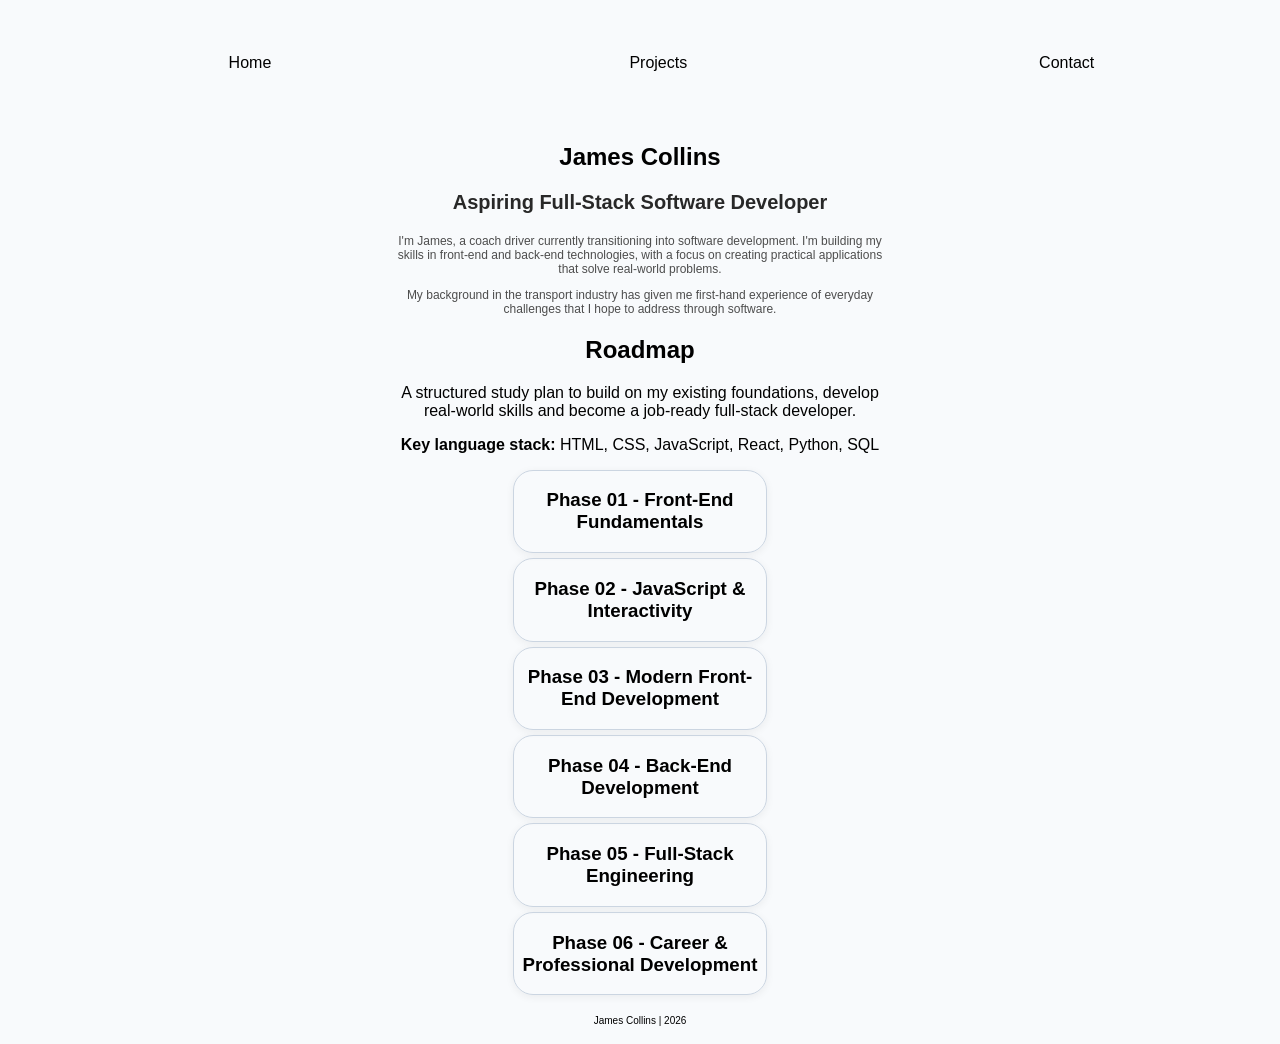
==== commit f6d81331: "Moving to mac Comiting these changes to move to laptop for a bit" ====
--- a/index.html
+++ b/index.html
@@ -23,8 +23,8 @@
         <section class="intro">
             <h1>James Collins</h1>
             <p class="intro-subtitle">Aspiring Full-Stack Software Developer</p>
-            <p>I'm James, a coach driver currently transitioning into software development. I'm building my skills in front-end and back-end technologies, with a focus on creating practical applications that solve real-world problems.</p>
-            <p>My background in the transport industry has given me first-hand experience of everyday challenges that I hope to address through software.</p>
+            <p class="intro-description">I'm James, a coach driver currently transitioning into software development. I'm building my skills in front-end and back-end technologies, with a focus on creating practical applications that solve real-world problems.</p>
+            <p class="intro-description">My background in the transport industry has given me first-hand experience of everyday challenges that I hope to address through software.</p>
         </section>
 
         <section class="roadmap">
--- a/css/styles.css
+++ b/css/styles.css
@@ -59,7 +59,7 @@
 }
 
 .roadmap {
-    border: 1px solid red;
+    /* border: 1px solid red; */
 }
 
 .roadmap-card {
@@ -86,4 +86,15 @@
 }
 
 /* ABOVE HERE IS WHAT I CONSIDER 'COMPLETED' */
-/* BELOW HERE IS WORK IN PROGRESS CSS */+/* BELOW HERE IS WORK IN PROGRESS CSS */
+
+.intro-subtitle {
+    font-size: 1.25rem;
+    font-weight: 600;
+    color: rgb(40, 40, 40);
+}
+
+.intro-description {
+    font-size: 0.75rem;
+    color: #4d4d4d;
+}
